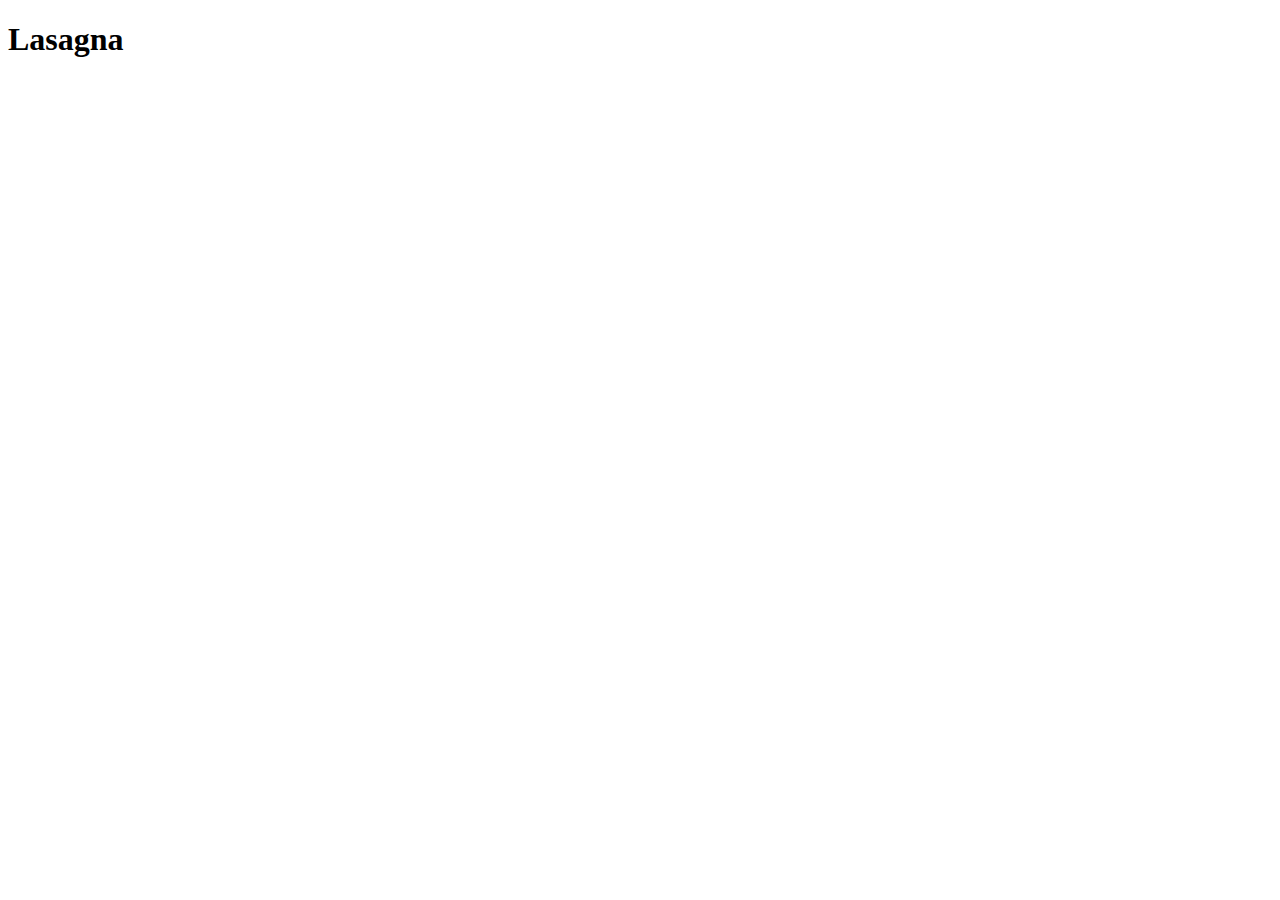
==== recipes/lasagna.html @ 977df094 "Add lasagna recipe" ====
<!DOCTYPE html>
<html lang="en">
<head>
    <meta charset="UTF-8">
    <meta http-equiv="X-UA-Compatible" content="IE=edge">
    <meta name="viewport" content="width=device-width, initial-scale=1.0">
    <title>Document</title>
</head>
<body>
    <h1>Lasagna</h1>
</body>
</html>
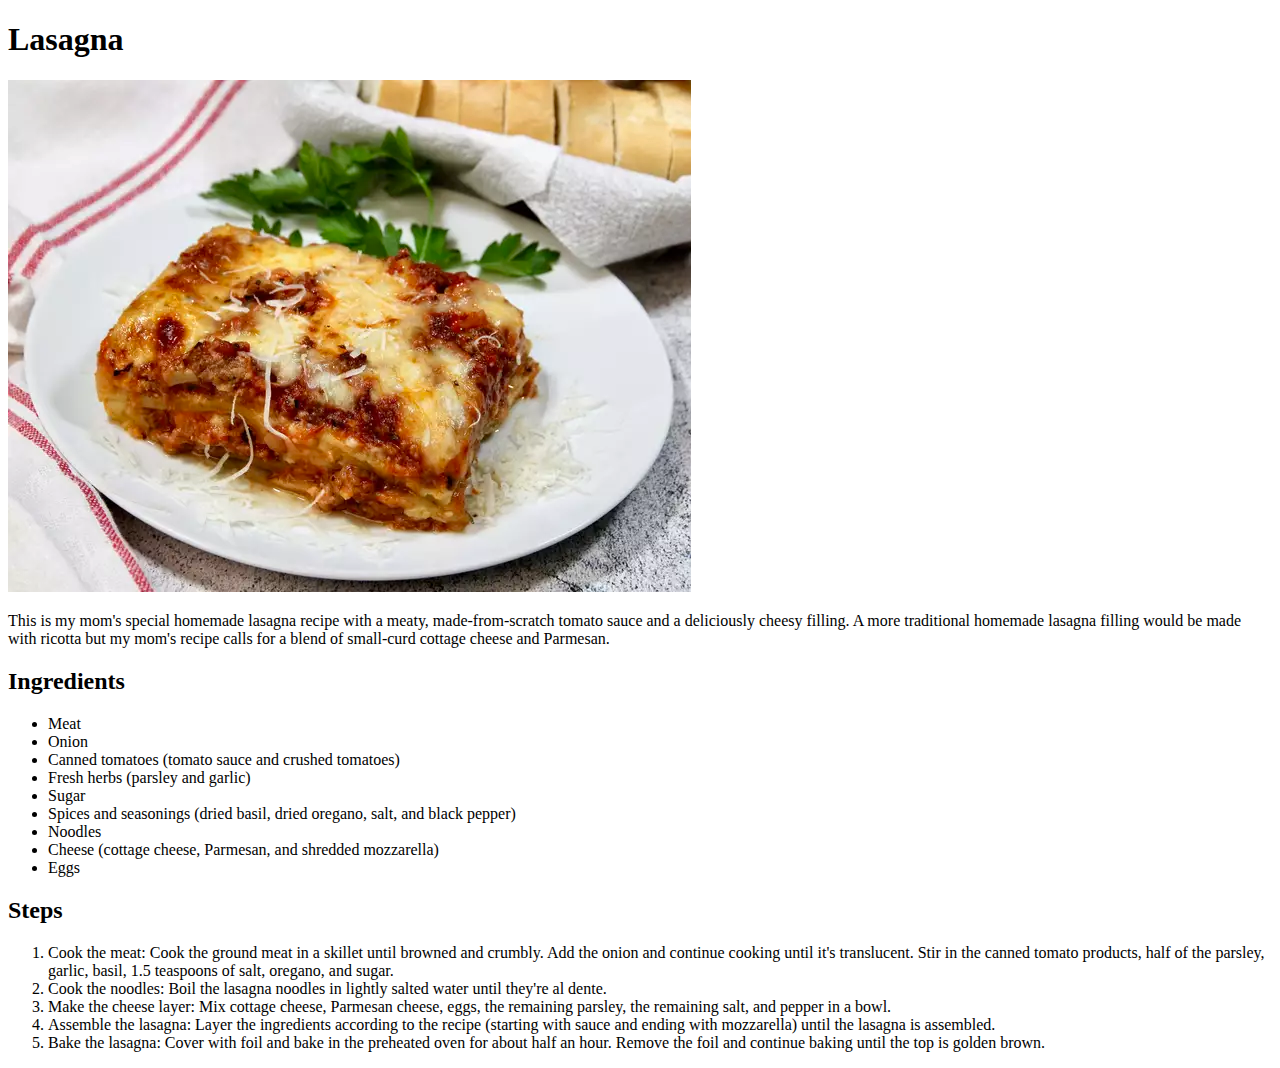
==== commit b5152cc9: "Add lasagna, reuben and baileys recipes" ====
--- a/recipes/lasagna.html
+++ b/recipes/lasagna.html
@@ -8,5 +8,34 @@
 </head>
 <body>
     <h1>Lasagna</h1>
+
+    <img src="../images/lasagna.png" alt="tasty lasagna">
+    <p>This is my mom's special homemade lasagna recipe with a meaty, 
+        made-from-scratch tomato sauce and a deliciously cheesy filling. 
+        A more traditional homemade lasagna filling would be made with 
+        ricotta but my mom's recipe calls for a blend of small-curd cottage 
+        cheese and Parmesan.</p>
+
+    <h2>Ingredients</h2>
+    <ul>
+        <li>Meat</li>
+        <li>Onion</li>
+        <li>Canned tomatoes (tomato sauce and crushed tomatoes)</li>
+        <li>Fresh herbs (parsley and garlic)</li>
+        <li>Sugar</li>
+        <li>Spices and seasonings (dried basil, dried oregano, salt, and black pepper)</li>
+        <li>Noodles</li>
+        <li>Cheese (cottage cheese, Parmesan, and shredded mozzarella)</li>
+        <li>Eggs</li>
+      </ul>
+
+    <h2>Steps</h2>
+    <ol>
+        <li>Cook the meat: Cook the ground meat in a skillet until browned and crumbly. Add the onion and continue cooking until it's translucent. Stir in the canned tomato products, half of the parsley, garlic, basil, 1.5 teaspoons of salt, oregano, and sugar.</li>
+        <li>Cook the noodles: Boil the lasagna noodles in lightly salted water until they're al dente.</li>
+        <li>Make the cheese layer: Mix cottage cheese, Parmesan cheese, eggs, the remaining parsley, the remaining salt, and pepper in a bowl.</li>
+        <li>Assemble the lasagna: Layer the ingredients according to the recipe (starting with sauce and ending with mozzarella) until the lasagna is assembled.</li>
+        <li>Bake the lasagna: Cover with foil and bake in the preheated oven for about half an hour. Remove the foil and continue baking until the top is golden brown.</li>
+      </ol>
 </body>
 </html>